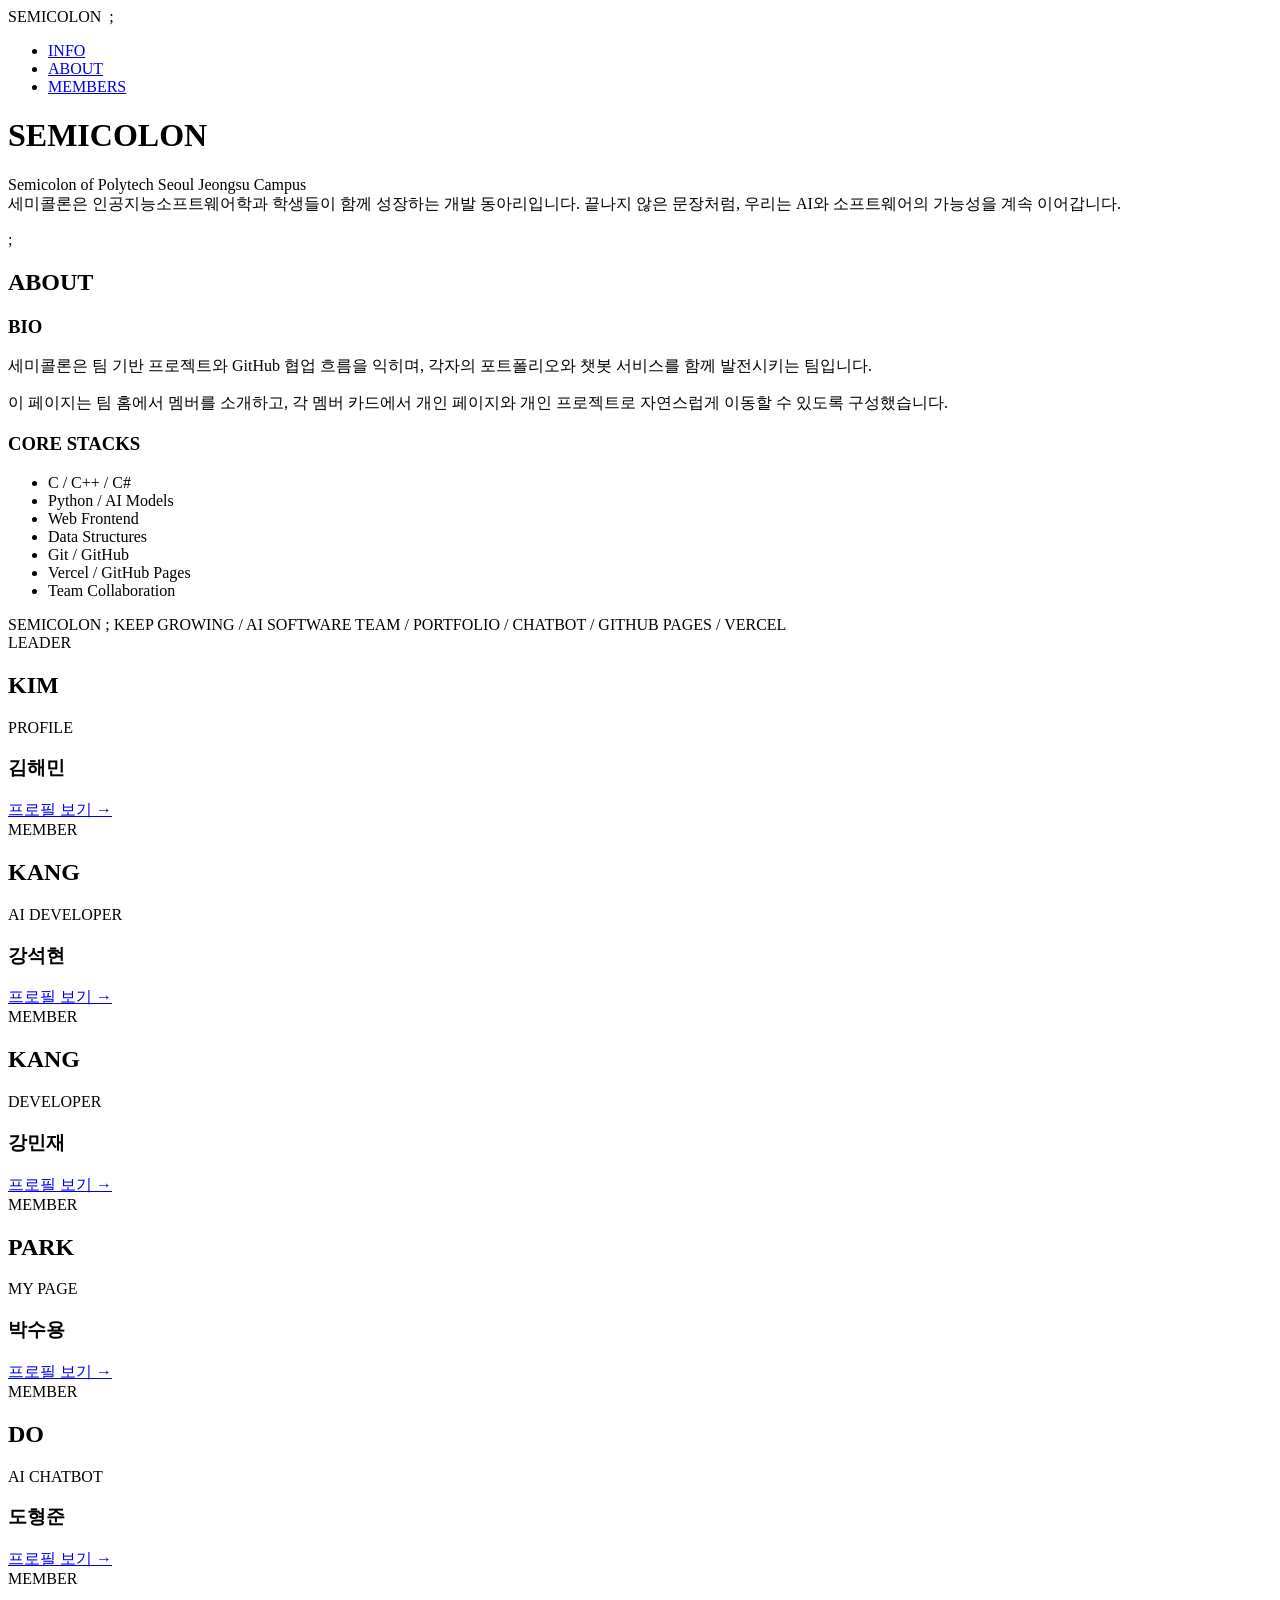
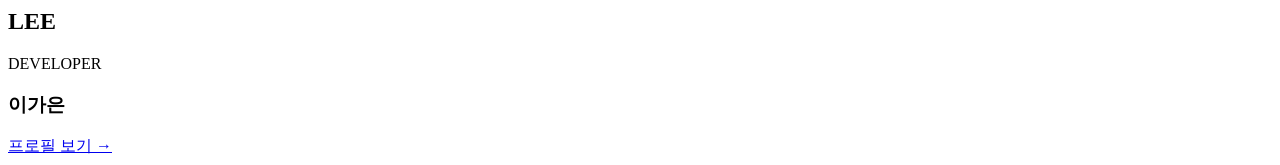
==== index.html @ f0d03777 "feat: 팀 홈페이지 멤버 링크 정리" ====
<!DOCTYPE html>
<html lang="ko">

<head>
    <meta charset="UTF-8">
    <meta name="viewport" content="width=device-width, initial-scale=1.0">
    <title>Semicolon | Team Members</title>
    <link rel="stylesheet" href="css/index.css">
</head>

<body>

    <nav class="navbar">
        <div class="nav-logo">SEMICOLON<span class="point">&nbsp; ;</span></div>
        <ul class="nav-links">
            <li><a href="#hero">INFO</a></li>
            <li><a href="#about">ABOUT</a></li>
            <li><a href="#members">MEMBERS</a></li>
        </ul>
    </nav>

    <header id="hero" class="hero-section">
        <div class="animated-bg">
            <div class="wave wave1"></div>
            <div class="wave wave2"></div>
        </div>

        <div class="hero-container">
            <div class="hero-left-box">
                <h1 class="hero-title">SEMICOLON</h1>
                <div class="dashed-divider"></div>
                <p class="hero-desc">
                    Semicolon of Polytech Seoul Jeongsu Campus
                    <br>
                    세미콜론은 인공지능소프트웨어학과 학생들이 함께 성장하는 개발 동아리입니다.
                    끝나지 않은 문장처럼, 우리는 AI와 소프트웨어의 가능성을 계속 이어갑니다.
                </p>
            </div>

            <div class="hero-right-visual">
                <span class="giant-semicolon blink-effect">;</span>
            </div>
        </div>
    </header>

    <section id="about" class="about-section">
        <div class="about-card">
            <div class="about-content-grid">
                <div class="about-col-title">
                    <h2 class="about-heading">ABOUT</h2>
                </div>
                <div class="about-col-text">
                    <h3>BIO</h3>
                    <p>
                        세미콜론은 팀 기반 프로젝트와 GitHub 협업 흐름을 익히며,
                        각자의 포트폴리오와 챗봇 서비스를 함께 발전시키는 팀입니다.
                    </p>
                    <p>
                        이 페이지는 팀 홈에서 멤버를 소개하고, 각 멤버 카드에서 개인 페이지와
                        개인 프로젝트로 자연스럽게 이동할 수 있도록 구성했습니다.
                    </p>
                </div>
                <div class="about-col-list">
                    <h3>CORE STACKS</h3>
                    <ul>
                        <li>C / C++ / C#</li>
                        <li>Python / AI Models</li>
                        <li>Web Frontend</li>
                        <li>Data Structures</li>
                        <li>Git / GitHub</li>
                        <li>Vercel / GitHub Pages</li>
                        <li>Team Collaboration</li>
                    </ul>
                </div>
            </div>
            <div class="about-footer-banner">
                <div class="marquee-text">
                    SEMICOLON ; KEEP GROWING / AI SOFTWARE TEAM / PORTFOLIO / CHATBOT / GITHUB PAGES / VERCEL
                </div>
            </div>
        </div>
    </section>

    <section id="members" class="members-section">
        <div class="page-container">

            <div class="member-row">
                <div class="hanging-wire"></div>

                <article class="member-card" style="--theme-color: #ff4d4d;">
                    <div class="card-pin"></div>
                    <div class="card-top">
                        <span class="role-badge">LEADER</span>
                        <h2 class="huge-text">KIM</h2>
                    </div>
                    <div class="card-bottom">
                        <div class="info-section">
                            <p class="service-label">PROFILE</p>
                            <h3 class="korean-name">김해민</h3>
                        </div>
                        <a href="pages/heamin.html" class="profile-btn">프로필 보기 &rarr;</a>
                    </div>
                </article>

                <article class="member-card" style="--theme-color: #f9d849;">
                    <div class="card-pin"></div>
                    <div class="card-top">
                        <span class="role-badge">MEMBER</span>
                        <h2 class="huge-text">KANG</h2>
                    </div>
                    <div class="card-bottom">
                        <div class="info-section">
                            <p class="service-label">AI DEVELOPER</p>
                            <h3 class="korean-name">강석현</h3>
                        </div>
                        <a href="pages/kangProfile.html" class="profile-btn">프로필 보기 &rarr;</a>
                    </div>
                </article>

                <article class="member-card" style="--theme-color: #a855f7;">
                    <div class="card-pin"></div>
                    <div class="card-top">
                        <span class="role-badge">MEMBER</span>
                        <h2 class="huge-text">KANG</h2>
                    </div>
                    <div class="card-bottom">
                        <div class="info-section">
                            <p class="service-label">DEVELOPER</p>
                            <h3 class="korean-name">강민재</h3>
                        </div>
                        <a href="pages/minjae.html" class="profile-btn">프로필 보기 &rarr;</a>
                    </div>
                </article>
            </div>

            <div class="member-row">
                <div class="hanging-wire"></div>

                <article class="member-card" style="--theme-color: #4da6ff;">
                    <div class="card-pin"></div>
                    <div class="card-top">
                        <span class="role-badge">MEMBER</span>
                        <h2 class="huge-text">PARK</h2>
                    </div>
                    <div class="card-bottom">
                        <div class="info-section">
                            <p class="service-label">MY PAGE</p>
                            <h3 class="korean-name">박수용</h3>
                        </div>
                        <a href="pages/suyong.html" class="profile-btn">프로필 보기 &rarr;</a>
                    </div>
                </article>

                <article class="member-card" style="--theme-color: #90c9a3;">
                    <div class="card-pin"></div>
                    <div class="card-top">
                        <span class="role-badge">MEMBER</span>
                        <h2 class="huge-text">DO</h2>
                    </div>
                    <div class="card-bottom">
                        <div class="info-section">
                            <p class="service-label">AI CHATBOT</p>
                            <h3 class="korean-name">도형준</h3>
                        </div>
                        <a href="pages/dhj.html" class="profile-btn">프로필 보기 &rarr;</a>
                    </div>
                </article>

                <article class="member-card" style="--theme-color: #ff1493;">
                    <div class="card-pin"></div>
                    <div class="card-top">
                        <span class="role-badge">MEMBER</span>
                        <h2 class="huge-text">LEE</h2>
                    </div>
                    <div class="card-bottom">
                        <div class="info-section">
                            <p class="service-label">DEVELOPER</p>
                            <h3 class="korean-name">이가은</h3>
                        </div>
                        <a href="pages/gaeun.html" class="profile-btn">프로필 보기 &rarr;</a>
                    </div>
                </article>
            </div>

        </div>
    </section>

</body>

</html>
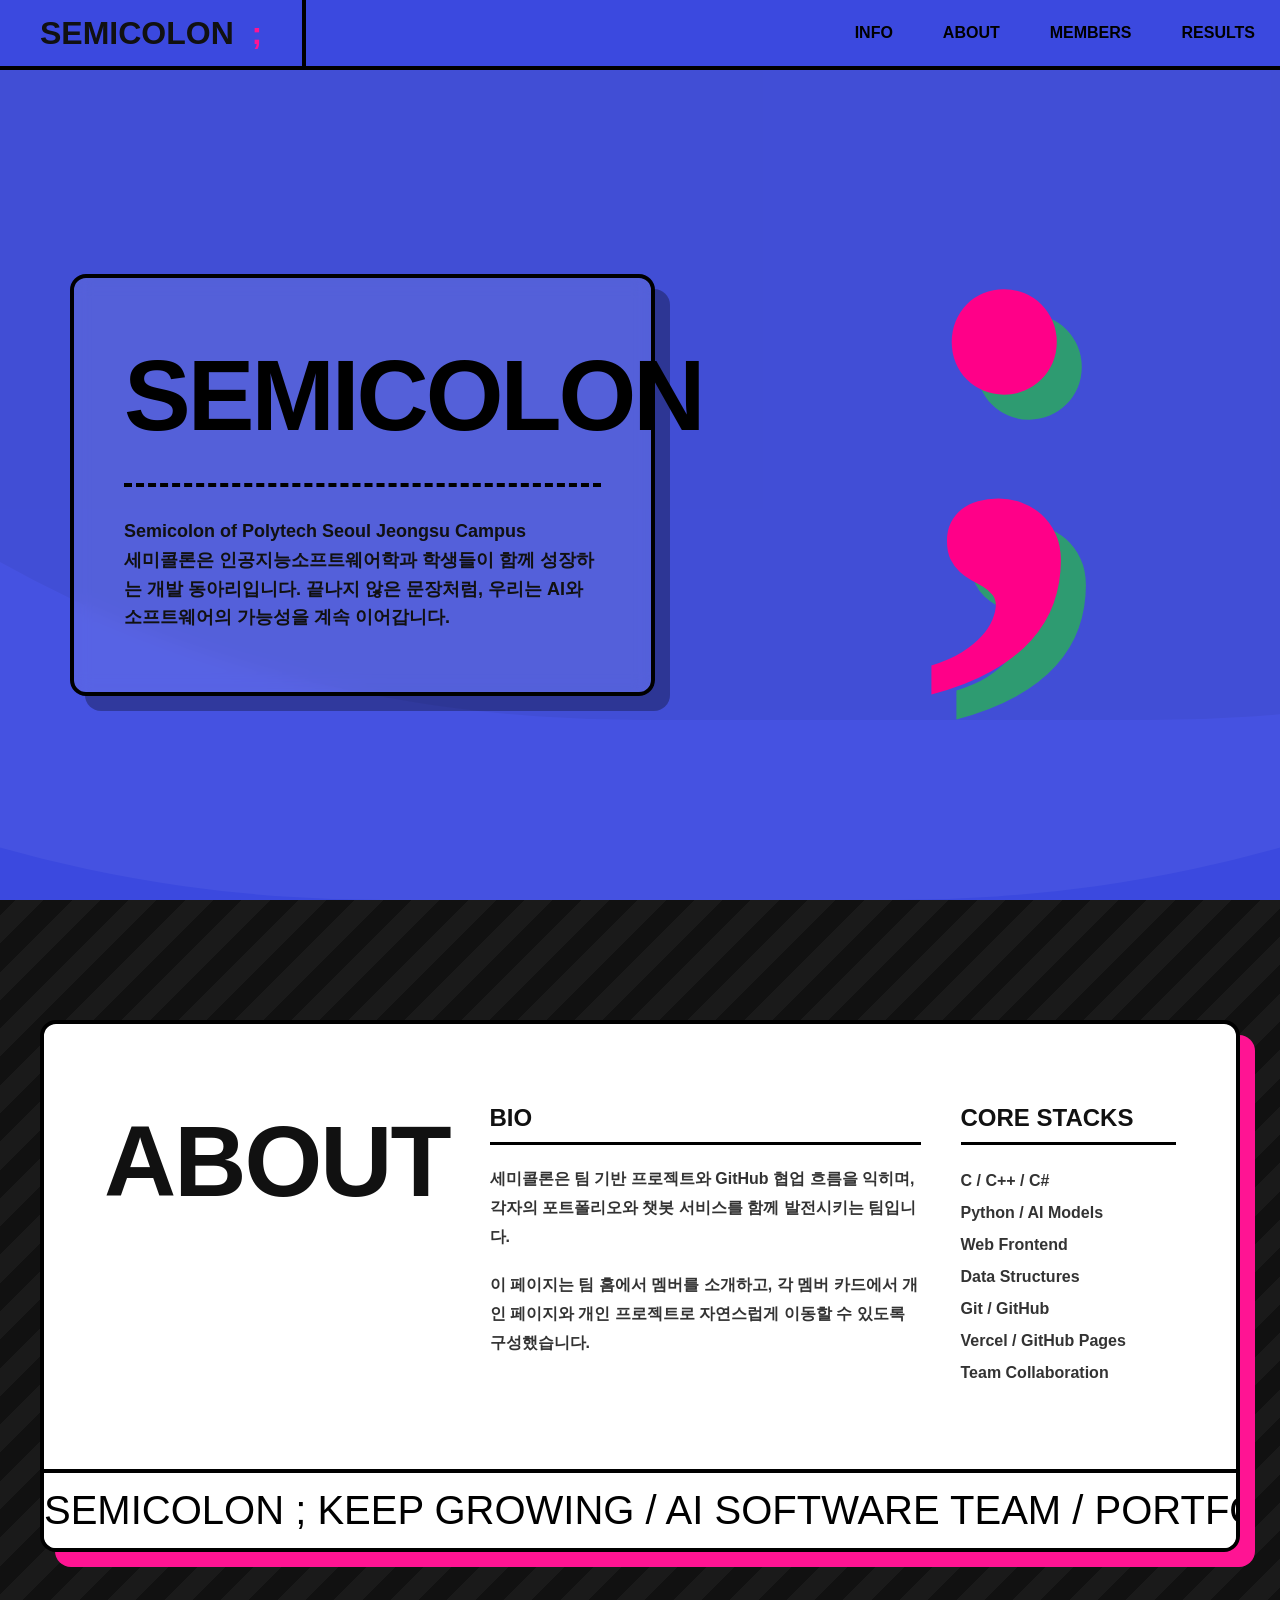
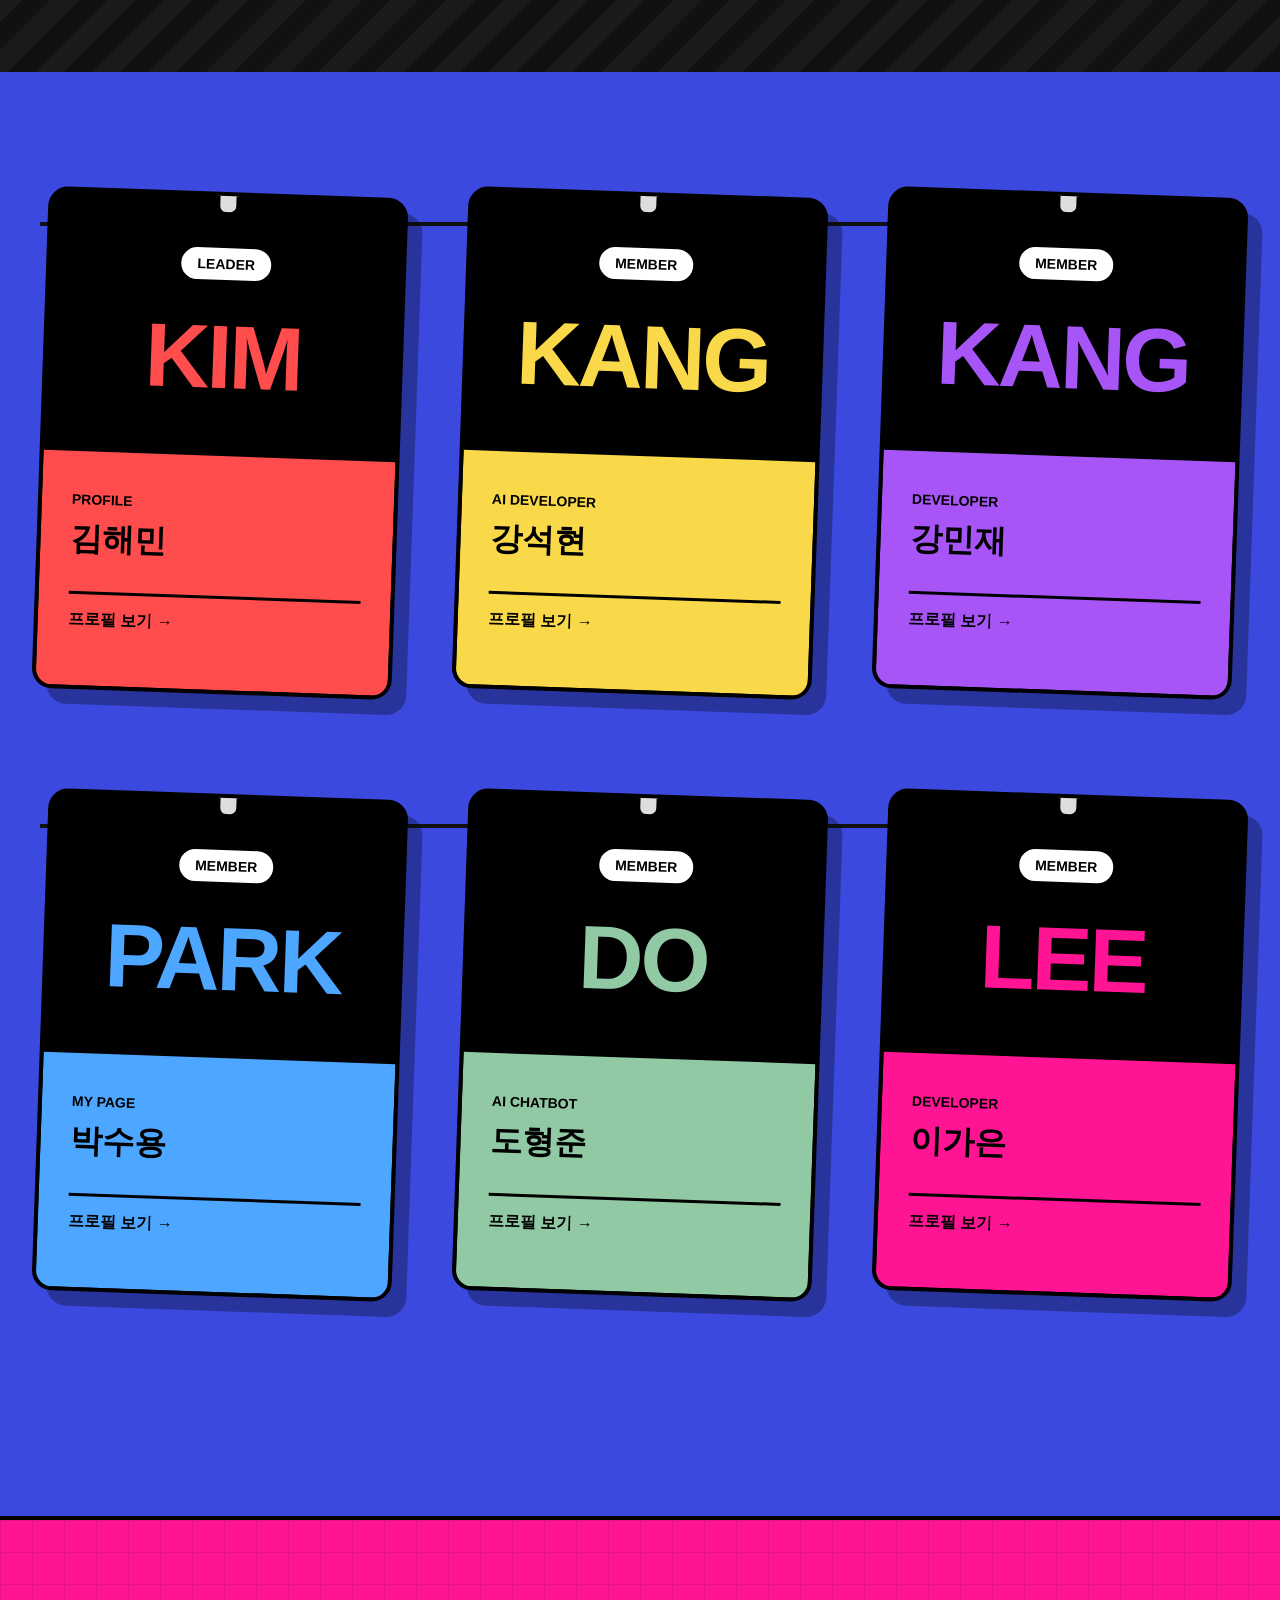
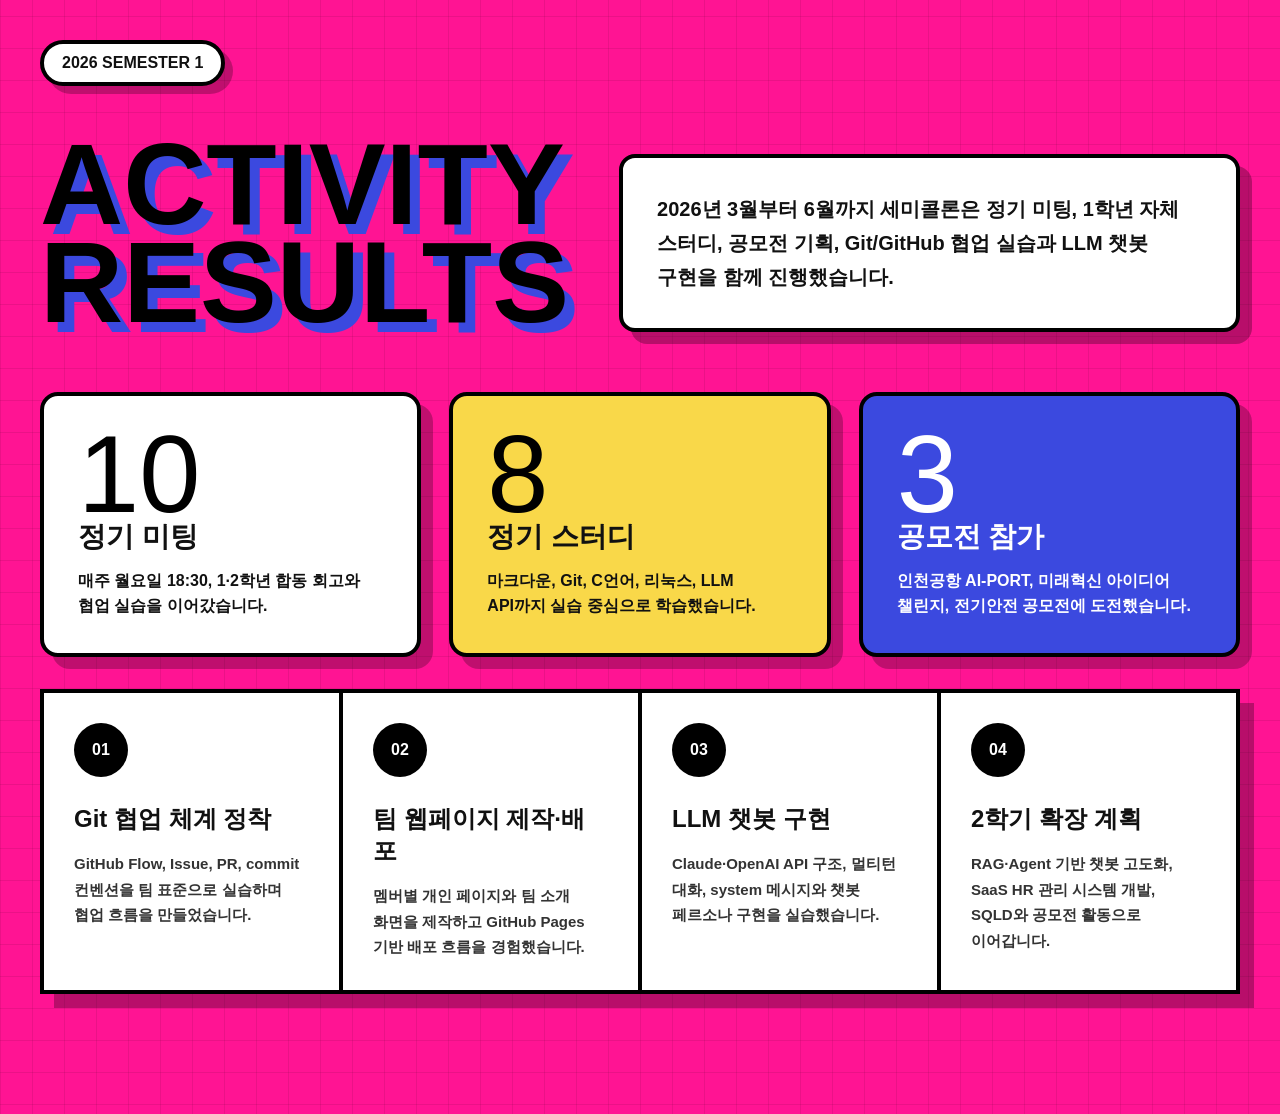
==== commit d56abc18: "feat: 메인 1학기 활동 성과 섹션 추가" ====
--- a/index.html
+++ b/index.html
@@ -16,6 +16,7 @@
             <li><a href="#hero">INFO</a></li>
             <li><a href="#about">ABOUT</a></li>
             <li><a href="#members">MEMBERS</a></li>
+            <li><a href="#achievements">RESULTS</a></li>
         </ul>
     </nav>
 
@@ -185,6 +186,71 @@
         </div>
     </section>
 
+    <section id="achievements" class="achievements-section">
+        <div class="achievements-container">
+            <div class="achievements-header">
+                <p class="section-kicker">2026 SEMESTER 1</p>
+                <h2 class="achievements-title">ACTIVITY<br>RESULTS</h2>
+                <p class="achievements-copy">
+                    2026년 3월부터 6월까지 세미콜론은 정기 미팅, 1학년 자체 스터디, 공모전 기획,
+                    Git/GitHub 협업 실습과 LLM 챗봇 구현을 함께 진행했습니다.
+                </p>
+            </div>
+
+            <div class="result-metrics">
+                <article class="metric-card">
+                    <span class="metric-number">10</span>
+                    <div>
+                        <h3>정기 미팅</h3>
+                        <p>매주 월요일 18:30, 1·2학년 합동 회고와 협업 실습을 이어갔습니다.</p>
+                    </div>
+                </article>
+
+                <article class="metric-card">
+                    <span class="metric-number">8</span>
+                    <div>
+                        <h3>정기 스터디</h3>
+                        <p>마크다운, Git, C언어, 리눅스, LLM API까지 실습 중심으로 학습했습니다.</p>
+                    </div>
+                </article>
+
+                <article class="metric-card">
+                    <span class="metric-number">3</span>
+                    <div>
+                        <h3>공모전 참가</h3>
+                        <p>인천공항 AI-PORT, 미래혁신 아이디어 챌린지, 전기안전 공모전에 도전했습니다.</p>
+                    </div>
+                </article>
+            </div>
+
+            <div class="achievement-grid">
+                <article class="achievement-item">
+                    <span>01</span>
+                    <h3>Git 협업 체계 정착</h3>
+                    <p>GitHub Flow, Issue, PR, commit 컨벤션을 팀 표준으로 실습하며 협업 흐름을 만들었습니다.</p>
+                </article>
+
+                <article class="achievement-item">
+                    <span>02</span>
+                    <h3>팀 웹페이지 제작·배포</h3>
+                    <p>멤버별 개인 페이지와 팀 소개 화면을 제작하고 GitHub Pages 기반 배포 흐름을 경험했습니다.</p>
+                </article>
+
+                <article class="achievement-item">
+                    <span>03</span>
+                    <h3>LLM 챗봇 구현</h3>
+                    <p>Claude·OpenAI API 구조, 멀티턴 대화, system 메시지와 챗봇 페르소나 구현을 실습했습니다.</p>
+                </article>
+
+                <article class="achievement-item">
+                    <span>04</span>
+                    <h3>2학기 확장 계획</h3>
+                    <p>RAG·Agent 기반 챗봇 고도화, SaaS HR 관리 시스템 개발, SQLD와 공모전 활동으로 이어갑니다.</p>
+                </article>
+            </div>
+        </div>
+    </section>
+
 </body>
 
 </html>
--- a/css/index.css
+++ b/css/index.css
@@ -0,0 +1,936 @@
+/* 기본 설정 */
+* {
+    margin: 0;
+    padding: 0;
+    box-sizing: border-box;
+}
+
+html {
+    scroll-behavior: smooth;
+}
+
+body {
+    font-family: 'Helvetica Neue', Arial, sans-serif;
+    background-color: #3b49df;
+    color: #111;
+    overflow-x: hidden;
+}
+
+/* =========================================
+   1. 네비게이션 바
+   ========================================= */
+.navbar {
+    position: fixed;
+    top: 0;
+    left: 0;
+    width: 100%;
+    height: 70px;
+    background-color: #3b49df;
+    display: flex;
+    justify-content: space-between;
+    align-items: stretch;
+    border-bottom: 4px solid #000;
+    z-index: 1000;
+}
+
+.nav-logo {
+    font-family: 'Impact', 'Arial Black', sans-serif;
+    font-size: 32px;
+    font-weight: 900;
+    display: flex;
+    align-items: center;
+    padding: 0 40px;
+    border-right: 4px solid #000;
+}
+
+.point {
+    color: #ff1493;
+}
+
+.nav-links {
+    list-style: none;
+    display: flex;
+    margin: 0;
+}
+
+.nav-links li {
+    display: flex;
+    align-items: center;
+}
+
+.nav-links a {
+    color: #000;
+    text-decoration: none;
+    font-size: 16px;
+    font-weight: 900;
+    padding: 0 25px;
+    height: 100%;
+    display: flex;
+    align-items: center;
+    transition: background-color 0.2s;
+}
+
+.nav-links a:hover {
+    background-color: rgba(0, 0, 0, 0.1);
+}
+
+.talk-btn {
+    border-left: 4px solid #000;
+    background-color: #5555ff;
+}
+
+/* =========================================
+   2. 헤더 영역
+   ========================================= */
+.hero-section {
+    position: relative;
+    width: 100%;
+    min-height: 100vh;
+    padding-top: 70px;
+    background-color: #3b49df;
+    overflow: hidden;
+    display: flex;
+    align-items: center;
+    justify-content: center;
+}
+
+.animated-bg {
+    position: absolute;
+    top: 0;
+    left: 0;
+    width: 100%;
+    height: 100%;
+    z-index: 0;
+    pointer-events: none;
+}
+
+.wave {
+    position: absolute;
+    width: 200%;
+    height: 200%;
+    background-color: rgba(255, 255, 255, 0.05);
+    border-radius: 40%;
+    animation: rotateWave 15s infinite linear;
+}
+
+.wave1 {
+    top: -100%;
+    left: -50%;
+    animation-duration: 20s;
+}
+
+.wave2 {
+    top: -120%;
+    left: -30%;
+    background-color: rgba(0, 0, 0, 0.05);
+    animation-duration: 15s;
+    animation-direction: reverse;
+}
+
+@keyframes rotateWave {
+    from {
+        transform: rotate(0deg);
+    }
+
+    to {
+        transform: rotate(360deg);
+    }
+}
+
+.hero-container {
+    position: relative;
+    z-index: 1;
+    display: flex;
+    width: 100%;
+    max-width: 1400px;
+    margin-left: 30px;
+    padding: 0 40px;
+    align-items: center;
+    justify-content: space-between;
+}
+
+.hero-left-box {
+    background: rgba(255, 255, 255, 0.1);
+    backdrop-filter: blur(10px);
+    border: 4px solid #000;
+    border-radius: 16px;
+    padding: 60px 50px;
+    width: 50%;
+    box-shadow: 15px 15px 0 rgba(0, 0, 0, 0.3);
+}
+
+.hero-title {
+    font-family: 'Impact', 'Arial Black', sans-serif;
+    font-size: 100px;
+    letter-spacing: -3px;
+    margin-bottom: 20px;
+    color: #000;
+}
+
+.dashed-divider {
+    border-top: 4px dashed #000;
+    margin: 30px 0;
+}
+
+.hero-desc {
+    font-size: 18px;
+    line-height: 1.6;
+    color: #111;
+    font-weight: bold;
+}
+
+.hero-right-visual {
+    width: 40%;
+    display: flex;
+    justify-content: center;
+    align-items: center;
+    position: relative;
+    top: -110px;
+}
+
+.giant-semicolon {
+    font-family: 'Georgia', serif;
+    font-size: 650px;
+    font-weight: 900;
+    color: #ff0088;
+    line-height: 0.8;
+    text-shadow: 25px 25px 0px rgba(28, 231, 14, 0.5);
+}
+
+.blink-effect {
+    animation: softBlink 2.5s infinite alternate;
+}
+
+@keyframes softBlink {
+    0% {
+        opacity: 1;
+        transform: scale(1);
+    }
+
+    100% {
+        opacity: 0.7;
+        transform: scale(0.95);
+    }
+}
+
+/* =========================================
+   3. 동아리 소개 영역
+   ========================================= */
+.about-section {
+    position: relative;
+    padding: 120px 40px;
+    background: repeating-linear-gradient(-45deg, #111, #111 20px, #1a1a1a 20px, #1a1a1a 40px);
+    display: flex;
+    justify-content: center;
+}
+
+.about-card {
+    background-color: #fff;
+    width: 100%;
+    max-width: 1300px;
+    border: 4px solid #000;
+    border-radius: 16px;
+    overflow: hidden;
+    box-shadow: 15px 15px 0px #ff1493;
+}
+
+.about-content-grid {
+    display: grid;
+    grid-template-columns: 1fr 2fr 1fr;
+    gap: 40px;
+    padding: 80px 60px;
+}
+
+.about-heading {
+    font-family: 'Impact', 'Arial Black', sans-serif;
+    font-size: 100px;
+    letter-spacing: -2px;
+}
+
+.about-col-text h3,
+.about-col-list h3 {
+    font-size: 24px;
+    margin-bottom: 20px;
+    border-bottom: 3px solid #000;
+    padding-bottom: 10px;
+}
+
+.about-col-text p {
+    font-size: 16px;
+    line-height: 1.8;
+    margin-bottom: 20px;
+    color: #333;
+    font-weight: bold;
+}
+
+.about-col-list ul {
+    list-style: none;
+    font-size: 16px;
+    line-height: 2;
+    color: #333;
+    font-weight: bold;
+}
+
+.about-footer-banner {
+    border-top: 4px solid #000;
+    background-color: #fff;
+    padding: 15px 0;
+    overflow: hidden;
+    white-space: nowrap;
+}
+
+.marquee-text {
+    font-family: 'Impact', 'Arial Black', sans-serif;
+    font-size: 40px;
+    color: #000;
+    display: inline-block;
+    animation: marquee 15s linear infinite;
+}
+
+@keyframes marquee {
+    0% {
+        transform: translateX(100%);
+    }
+
+    100% {
+        transform: translateX(-100%);
+    }
+}
+
+/* =========================================
+   4. 팀원 소개 영역
+   ========================================= */
+.members-section {
+    padding: 120px 0;
+    background-color: #3b49df;
+}
+
+.page-container {
+    max-width: 1400px;
+    margin: 0 auto;
+    padding: 0 40px;
+}
+
+.member-row {
+    position: relative;
+    display: grid;
+    grid-template-columns: repeat(3, 1fr);
+    gap: 60px;
+    margin-bottom: 100px;
+}
+
+.hanging-wire {
+    position: absolute;
+    top: 30px;
+    left: 0;
+    width: 100%;
+    height: 4px;
+    background-color: #111;
+    z-index: 0;
+}
+
+/* 카드 기본 설정: 양수 기울기 적용 및 반투명 검은 그림자 설정 */
+.member-card {
+    position: relative;
+    z-index: 1;
+    display: flex;
+    flex-direction: column;
+    min-height: 500px;
+    border-radius: 20px;
+    border: 4px solid #000;
+    background-color: #000;
+    overflow: hidden;
+    transform: rotate(2deg);
+    /* 기본시 오른쪽 기울기 */
+    box-shadow: 15px 15px 0 rgba(0, 0, 0, 0.3);
+    /* 변경된 반투명 검은색 그림자 */
+    transition: transform 0.2s ease-out, box-shadow 0.2s ease-out, background-color 0.2s ease;
+}
+
+/* 카드 호버 설정: 음수 기울기로 반전 및 클릭되는 듯한 애니메이션 적용 */
+.member-card:hover {
+    transform: rotate(-2deg) translate(8px, 8px);
+    /* 호버시 왼쪽으로 반전되며 눌림 */
+    box-shadow: 7px 7px 0 rgba(0, 0, 0, 0.3);
+    background-color: #000;
+    z-index: 5;
+}
+
+.card-pin {
+    position: absolute;
+    top: -15px;
+    left: 50%;
+    transform: translateX(-50%);
+    width: 24px;
+    height: 35px;
+    background-color: #ddd;
+    border: 4px solid #000;
+    border-radius: 10px;
+    z-index: 10;
+}
+
+/* 카드 상단 영역 */
+.card-top {
+    background-color: #000;
+    padding: 50px 30px;
+    flex: 1;
+    display: flex;
+    flex-direction: column;
+    justify-content: center;
+    align-items: center;
+    border-bottom: 4px solid #000;
+    transition: background-color 0.2s ease;
+}
+
+/* 호버 시: 상단 영역의 배경색을 각 테마 색상으로 반전 */
+.member-card:hover .card-top {
+    background-color: var(--theme-color);
+}
+
+.role-badge {
+    background-color: #fff;
+    color: #000;
+    font-size: 14px;
+    font-weight: bold;
+    padding: 8px 16px;
+    border-radius: 20px;
+    margin-bottom: 30px;
+    border: 2px solid #000;
+    transition: all 0.2s ease;
+}
+
+/* 호버 시: 뱃지 색상을 검은색으로 반전 */
+.member-card:hover .role-badge {
+    background-color: #000;
+    color: var(--theme-color);
+}
+
+.huge-text {
+    font-family: 'Impact', 'Arial Black', sans-serif;
+    font-size: 90px;
+    color: var(--theme-color);
+    letter-spacing: -3px;
+    line-height: 1;
+    transition: color 0.2s ease, text-shadow 0.2s ease;
+}
+
+/* 호버 시: 큰 텍스트를 검은색으로 반전 */
+.member-card:hover .huge-text {
+    color: #000;
+}
+
+/* 카드 하단 영역 */
+.card-bottom {
+    background-color: var(--theme-color);
+    padding: 40px 30px;
+    display: flex;
+    flex-direction: column;
+    justify-content: space-between;
+    min-height: 220px;
+    transition: background-color 0.2s ease;
+}
+
+/* 호버 시: 하단 영역의 배경색을 검은색으로 반전 */
+.member-card:hover .card-bottom {
+    background-color: #fff;
+}
+
+.service-label {
+    font-size: 14px;
+    font-weight: bold;
+    color: #000;
+    margin-bottom: 10px;
+    transition: color 0.2s ease;
+}
+
+.korean-name {
+    font-size: 32px;
+    font-weight: 900;
+    color: #000;
+    transition: color 0.2s ease;
+}
+
+/* 호버 시: 이름 및 라벨을 테마 색상으로 반전 */
+.member-card:hover .service-label,
+.member-card:hover .korean-name {
+    color: var(--theme-color);
+}
+
+/* 프로필 버튼 */
+.profile-btn {
+    display: inline-block;
+    padding: 15px 0;
+    color: #000;
+    text-decoration: none;
+    font-weight: bold;
+    font-size: 16px;
+    border-top: 3px solid #000;
+    margin-top: 30px;
+    transition: all 0.2s ease;
+}
+
+/* 호버 시: 버튼 색상을 테마 색상으로 반전 */
+.member-card:hover .profile-btn {
+    color: var(--theme-color);
+    border-top-color: var(--theme-color);
+}
+
+.member-card:hover .profile-btn:hover {
+    background-color: var(--theme-color);
+    color: #000;
+    padding-left: 15px;
+    border-radius: 8px;
+    border-top-color: transparent;
+}
+
+/* =========================================
+   5. 1학기 활동 성과 영역
+   ========================================= */
+.achievements-section {
+    padding: 120px 40px;
+    background:
+        linear-gradient(90deg, rgba(0, 0, 0, 0.08) 1px, transparent 1px),
+        linear-gradient(rgba(0, 0, 0, 0.08) 1px, transparent 1px),
+        #ff1493;
+    background-size: 32px 32px;
+    border-top: 4px solid #000;
+}
+
+.achievements-container {
+    max-width: 1400px;
+    margin: 0 auto;
+}
+
+.achievements-header {
+    display: grid;
+    grid-template-columns: 1fr 1.3fr;
+    gap: 50px;
+    align-items: end;
+    margin-bottom: 60px;
+}
+
+.section-kicker {
+    grid-column: 1 / -1;
+    display: inline-block;
+    width: fit-content;
+    padding: 10px 18px;
+    background-color: #fff;
+    border: 4px solid #000;
+    border-radius: 999px;
+    font-size: 16px;
+    font-weight: 900;
+    box-shadow: 8px 8px 0 rgba(0, 0, 0, 0.25);
+}
+
+.achievements-title {
+    font-family: 'Impact', 'Arial Black', sans-serif;
+    font-size: clamp(64px, 9vw, 140px);
+    line-height: 0.85;
+    letter-spacing: 0;
+    color: #000;
+    text-shadow: 10px 10px 0 #3b49df;
+}
+
+.achievements-copy {
+    padding: 34px;
+    background-color: #fff;
+    border: 4px solid #000;
+    border-radius: 16px;
+    box-shadow: 12px 12px 0 rgba(0, 0, 0, 0.28);
+    font-size: 20px;
+    line-height: 1.7;
+    font-weight: 900;
+    word-break: keep-all;
+}
+
+.result-metrics {
+    display: grid;
+    grid-template-columns: repeat(3, 1fr);
+    gap: 28px;
+    margin-bottom: 32px;
+}
+
+.metric-card {
+    min-height: 260px;
+    padding: 34px;
+    background-color: #fff;
+    border: 4px solid #000;
+    border-radius: 18px;
+    box-shadow: 12px 12px 0 rgba(0, 0, 0, 0.25);
+    display: flex;
+    flex-direction: column;
+    justify-content: space-between;
+    transition: transform 0.2s ease, box-shadow 0.2s ease;
+}
+
+.metric-card:nth-child(2) {
+    background-color: #f9d849;
+}
+
+.metric-card:nth-child(3) {
+    background-color: #3b49df;
+    color: #fff;
+}
+
+.metric-card:hover {
+    transform: translate(8px, 8px);
+    box-shadow: 4px 4px 0 rgba(0, 0, 0, 0.28);
+}
+
+.metric-number {
+    font-family: 'Impact', 'Arial Black', sans-serif;
+    font-size: 110px;
+    line-height: 0.8;
+    color: #000;
+}
+
+.metric-card:nth-child(3) .metric-number {
+    color: #fff;
+}
+
+.metric-card h3 {
+    margin-bottom: 12px;
+    font-size: 28px;
+    font-weight: 900;
+}
+
+.metric-card p {
+    font-size: 16px;
+    line-height: 1.6;
+    font-weight: 800;
+    word-break: keep-all;
+}
+
+.achievement-grid {
+    display: grid;
+    grid-template-columns: repeat(4, 1fr);
+    border: 4px solid #000;
+    background-color: #000;
+    gap: 4px;
+    box-shadow: 14px 14px 0 rgba(0, 0, 0, 0.28);
+}
+
+.achievement-item {
+    min-height: 280px;
+    padding: 30px;
+    background-color: #fff;
+    display: flex;
+    flex-direction: column;
+}
+
+.achievement-item span {
+    width: 54px;
+    height: 54px;
+    display: inline-flex;
+    align-items: center;
+    justify-content: center;
+    margin-bottom: 26px;
+    background-color: #000;
+    color: #fff;
+    border-radius: 50%;
+    font-weight: 900;
+}
+
+.achievement-item h3 {
+    margin-bottom: 16px;
+    font-size: 24px;
+    font-weight: 900;
+}
+
+.achievement-item p {
+    font-size: 15px;
+    line-height: 1.7;
+    color: #333;
+    font-weight: 800;
+    word-break: keep-all;
+}
+
+@media (max-width: 1100px) {
+    .hero-container {
+        flex-direction: column;
+        gap: 56px;
+        margin-left: 0;
+        padding: 80px 40px;
+        justify-content: center;
+    }
+
+    .hero-left-box {
+        width: 100%;
+        max-width: 860px;
+    }
+
+    .hero-right-visual {
+        width: 100%;
+        top: 0;
+        min-height: 260px;
+    }
+
+    .giant-semicolon {
+        font-size: clamp(260px, 52vw, 520px);
+    }
+
+    .about-content-grid {
+        grid-template-columns: 1fr;
+        gap: 34px;
+        padding: 64px 46px;
+    }
+
+    .about-heading {
+        font-size: clamp(64px, 12vw, 100px);
+    }
+
+    .member-row {
+        grid-template-columns: repeat(2, minmax(0, 1fr));
+        gap: 46px;
+    }
+
+    .member-card {
+        min-height: 460px;
+    }
+
+    .huge-text {
+        font-size: clamp(64px, 10vw, 90px);
+    }
+
+    .achievements-header,
+    .result-metrics,
+    .achievement-grid {
+        grid-template-columns: 1fr;
+    }
+
+    .achievement-item {
+        min-height: auto;
+    }
+}
+
+@media (max-width: 760px) {
+    .navbar {
+        height: auto;
+        min-height: 70px;
+        align-items: stretch;
+        overflow-x: auto;
+    }
+
+    .nav-logo {
+        padding: 0 20px;
+        font-size: 24px;
+    }
+
+    .nav-links a {
+        padding: 0 16px;
+        font-size: 13px;
+    }
+
+    .hero-section {
+        min-height: auto;
+        padding-top: 92px;
+    }
+
+    .hero-container {
+        padding: 54px 20px 80px;
+        gap: 30px;
+    }
+
+    .hero-left-box {
+        padding: 38px 28px;
+        border-width: 3px;
+        border-radius: 12px;
+        box-shadow: 9px 9px 0 rgba(0, 0, 0, 0.3);
+    }
+
+    .hero-title {
+        font-size: clamp(48px, 16vw, 86px);
+        letter-spacing: -1px;
+        overflow-wrap: anywhere;
+    }
+
+    .hero-desc {
+        font-size: 15px;
+    }
+
+    .hero-right-visual {
+        min-height: 180px;
+    }
+
+    .giant-semicolon {
+        font-size: clamp(220px, 76vw, 360px);
+        text-shadow: 12px 12px 0 rgba(28, 231, 14, 0.5);
+    }
+
+    .about-section {
+        padding: 90px 20px;
+    }
+
+    .about-card {
+        border-width: 3px;
+        border-radius: 12px;
+        box-shadow: 9px 9px 0 #ff1493;
+    }
+
+    .about-content-grid {
+        padding: 42px 24px;
+    }
+
+    .about-heading {
+        font-size: clamp(50px, 17vw, 76px);
+    }
+
+    .about-col-text h3,
+    .about-col-list h3 {
+        font-size: 20px;
+    }
+
+    .about-col-text p,
+    .about-col-list ul {
+        font-size: 15px;
+    }
+
+    .marquee-text {
+        font-size: 28px;
+    }
+
+    .members-section {
+        padding: 90px 0;
+    }
+
+    .page-container {
+        padding: 0 20px;
+    }
+
+    .member-row {
+        grid-template-columns: 1fr;
+        gap: 34px;
+        margin-bottom: 60px;
+    }
+
+    .hanging-wire {
+        display: none;
+    }
+
+    .member-card {
+        min-height: 420px;
+        transform: none;
+        border-width: 3px;
+        border-radius: 14px;
+        box-shadow: 9px 9px 0 rgba(0, 0, 0, 0.3);
+    }
+
+    .member-card:hover {
+        transform: translate(5px, 5px);
+        box-shadow: 4px 4px 0 rgba(0, 0, 0, 0.3);
+    }
+
+    .card-top {
+        padding: 42px 24px;
+    }
+
+    .card-bottom {
+        min-height: 190px;
+        padding: 30px 24px;
+    }
+
+    .huge-text {
+        font-size: clamp(58px, 20vw, 82px);
+    }
+
+    .korean-name {
+        font-size: 28px;
+    }
+
+    .achievements-section {
+        padding: 90px 20px;
+    }
+
+    .achievements-header {
+        gap: 28px;
+        margin-bottom: 40px;
+    }
+
+    .achievements-copy,
+    .metric-card,
+    .achievement-item {
+        padding: 24px;
+    }
+
+    .metric-number {
+        font-size: 84px;
+    }
+}
+
+@media (max-width: 430px) {
+    .navbar {
+        flex-wrap: wrap;
+    }
+
+    .nav-logo {
+        min-width: 100%;
+        height: 54px;
+        justify-content: center;
+        border-right: 0;
+        border-bottom: 3px solid #000;
+    }
+
+    .nav-links {
+        width: 100%;
+        justify-content: flex-start;
+    }
+
+    .nav-links a {
+        min-height: 48px;
+        padding: 0 14px;
+    }
+
+    .hero-section {
+        padding-top: 104px;
+    }
+
+    .hero-container {
+        padding: 44px 16px 66px;
+    }
+
+    .hero-left-box {
+        padding: 30px 20px;
+    }
+
+    .dashed-divider {
+        margin: 22px 0;
+    }
+
+    .about-section,
+    .achievements-section {
+        padding-left: 16px;
+        padding-right: 16px;
+    }
+
+    .about-content-grid {
+        padding: 34px 18px;
+    }
+
+    .card-top {
+        padding: 38px 20px;
+    }
+
+    .card-bottom {
+        padding: 28px 20px;
+    }
+
+    .profile-btn {
+        font-size: 15px;
+    }
+
+    .achievements-title {
+        font-size: clamp(54px, 18vw, 70px);
+        text-shadow: 6px 6px 0 #3b49df;
+    }
+
+    .section-kicker {
+        font-size: 13px;
+        border-width: 3px;
+    }
+
+    .achievements-copy,
+    .metric-card,
+    .achievement-item {
+        padding: 20px;
+    }
+}
